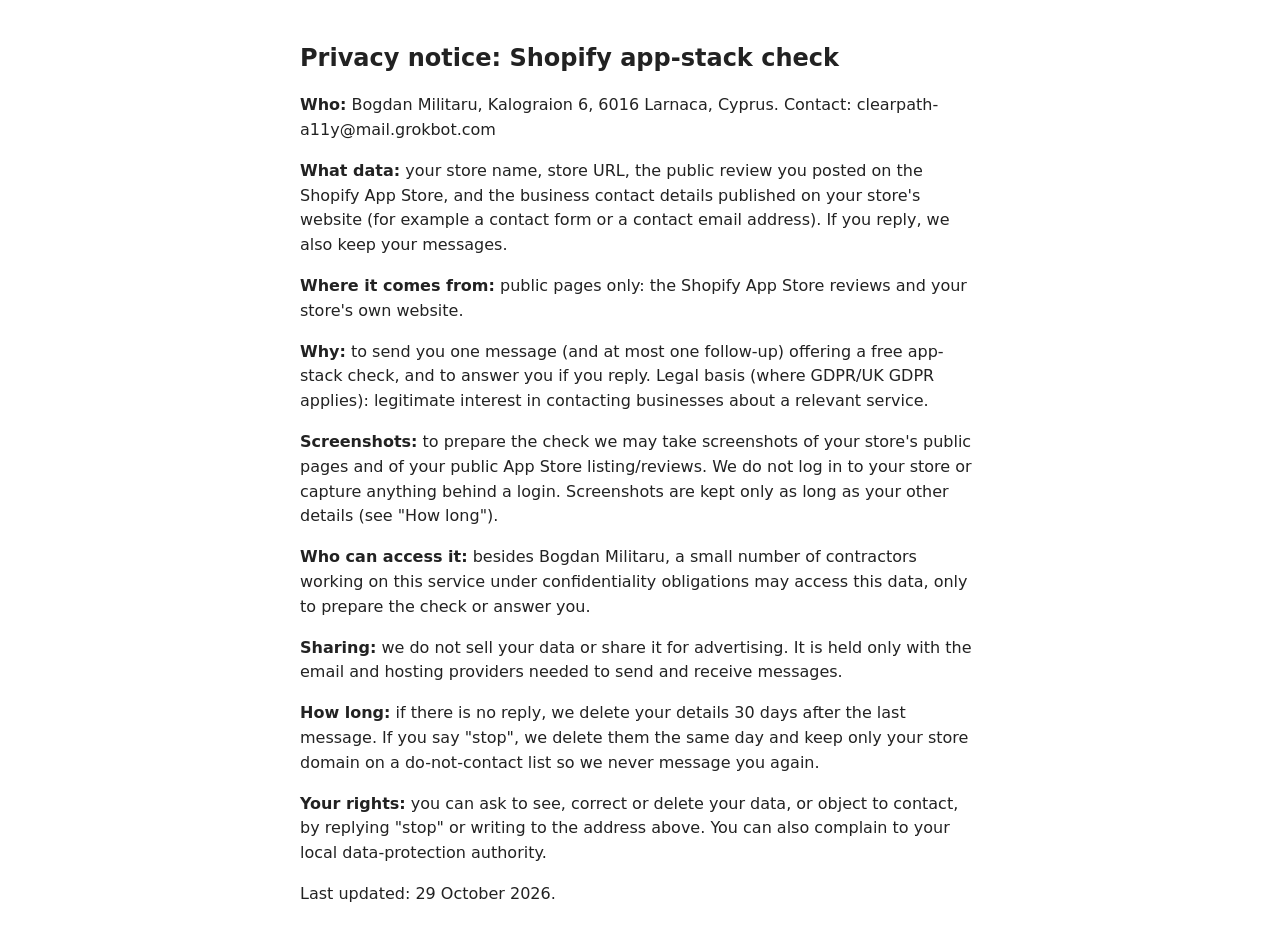
==== asc-privacy/index.html @ 49b9a130 "Add ASC privacy page" ====
<!doctype html><html lang="en"><head><meta charset="utf-8"><meta name="viewport" content="width=device-width,initial-scale=1"><title>Privacy notice: Shopify app-stack check</title>
<style>body{font-family:system-ui,sans-serif;max-width:680px;margin:40px auto;padding:0 16px;line-height:1.55;color:#222}h1{font-size:1.5em}</style></head><body>
<h1>Privacy notice: Shopify app-stack check</h1>
<p><b>Who:</b> Bogdan Militaru, Kalograion 6, 6016 Larnaca, Cyprus. Contact: clearpath-a11y@mail.grokbot.com</p>
<p><b>What data:</b> your store name, store URL, the public review you posted on the Shopify App Store, and the business contact details published on your store's website (for example a contact form or a contact email address). If you reply, we also keep your messages.</p>
<p><b>Where it comes from:</b> public pages only: the Shopify App Store reviews and your store's own website.</p>
<p><b>Why:</b> to send you one message (and at most one follow-up) offering a free app-stack check, and to answer you if you reply. Legal basis (where GDPR/UK GDPR applies): legitimate interest in contacting businesses about a relevant service.</p>
<p><b>Screenshots:</b> to prepare the check we may take screenshots of your store's public pages and of your public App Store listing/reviews. We do not log in to your store or capture anything behind a login. Screenshots are kept only as long as your other details (see "How long").</p>
<p><b>Who can access it:</b> besides Bogdan Militaru, a small number of contractors working on this service under confidentiality obligations may access this data, only to prepare the check or answer you.</p>
<p><b>Sharing:</b> we do not sell your data or share it for advertising. It is held only with the email and hosting providers needed to send and receive messages.</p>
<p><b>How long:</b> if there is no reply, we delete your details 30 days after the last message. If you say "stop", we delete them the same day and keep only your store domain on a do-not-contact list so we never message you again.</p>
<p><b>Your rights:</b> you can ask to see, correct or delete your data, or object to contact, by replying "stop" or writing to the address above. You can also complain to your local data-protection authority.</p>
<p>Last updated: 29 October 2026.</p>
</body></html>
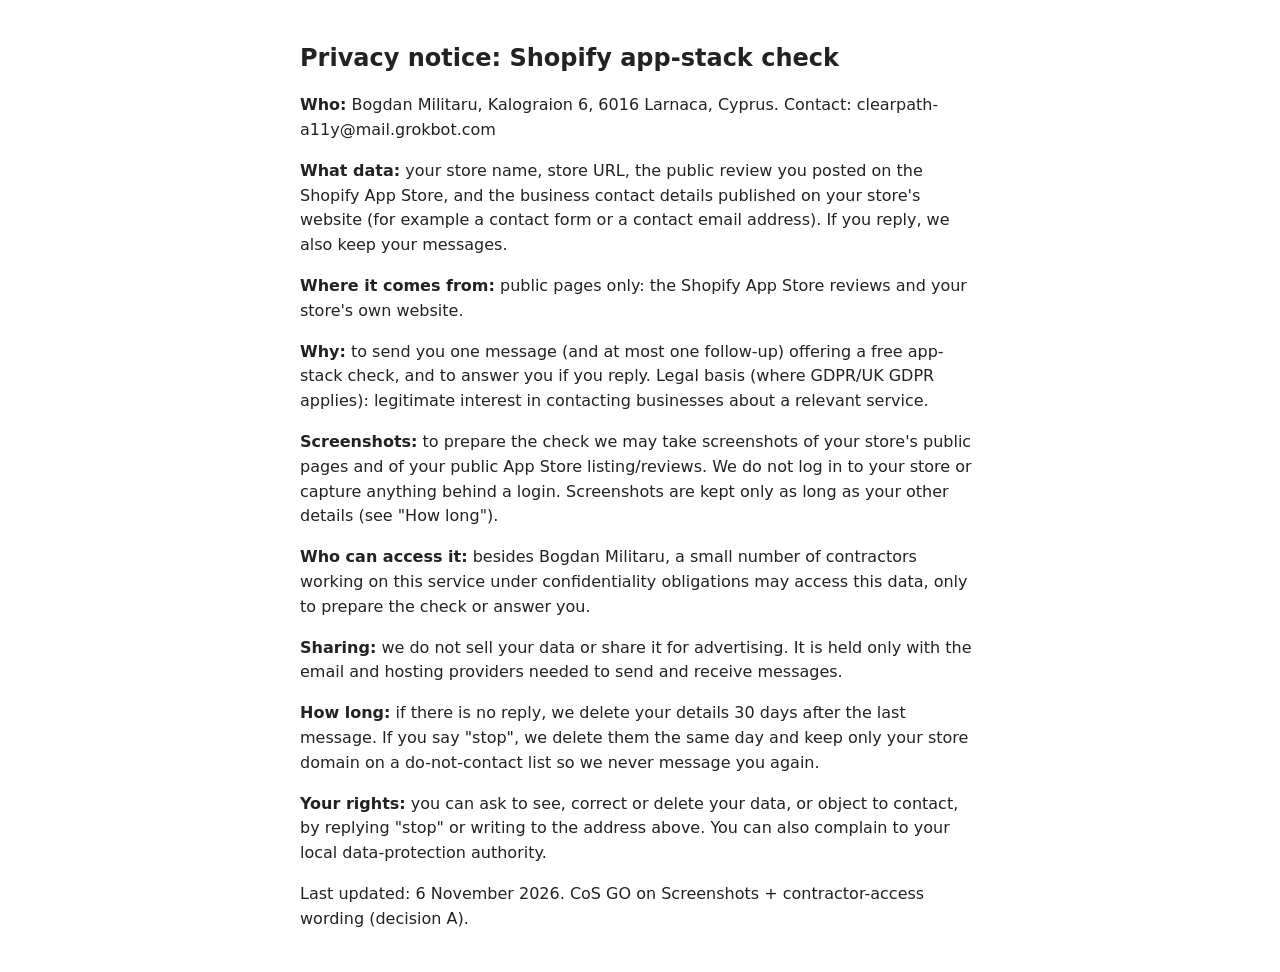
==== commit 064905e2: "Add App Stack Cut privacy notice (CoS phrase A GO 2026-11-06)" ====
--- a/asc-privacy/index.html
+++ b/asc-privacy/index.html
@@ -10,5 +10,5 @@
 <p><b>Sharing:</b> we do not sell your data or share it for advertising. It is held only with the email and hosting providers needed to send and receive messages.</p>
 <p><b>How long:</b> if there is no reply, we delete your details 30 days after the last message. If you say "stop", we delete them the same day and keep only your store domain on a do-not-contact list so we never message you again.</p>
 <p><b>Your rights:</b> you can ask to see, correct or delete your data, or object to contact, by replying "stop" or writing to the address above. You can also complain to your local data-protection authority.</p>
-<p>Last updated: 29 October 2026.</p>
+<p>Last updated: 6 November 2026. CoS GO on Screenshots + contractor-access wording (decision A).</p>
 </body></html>
